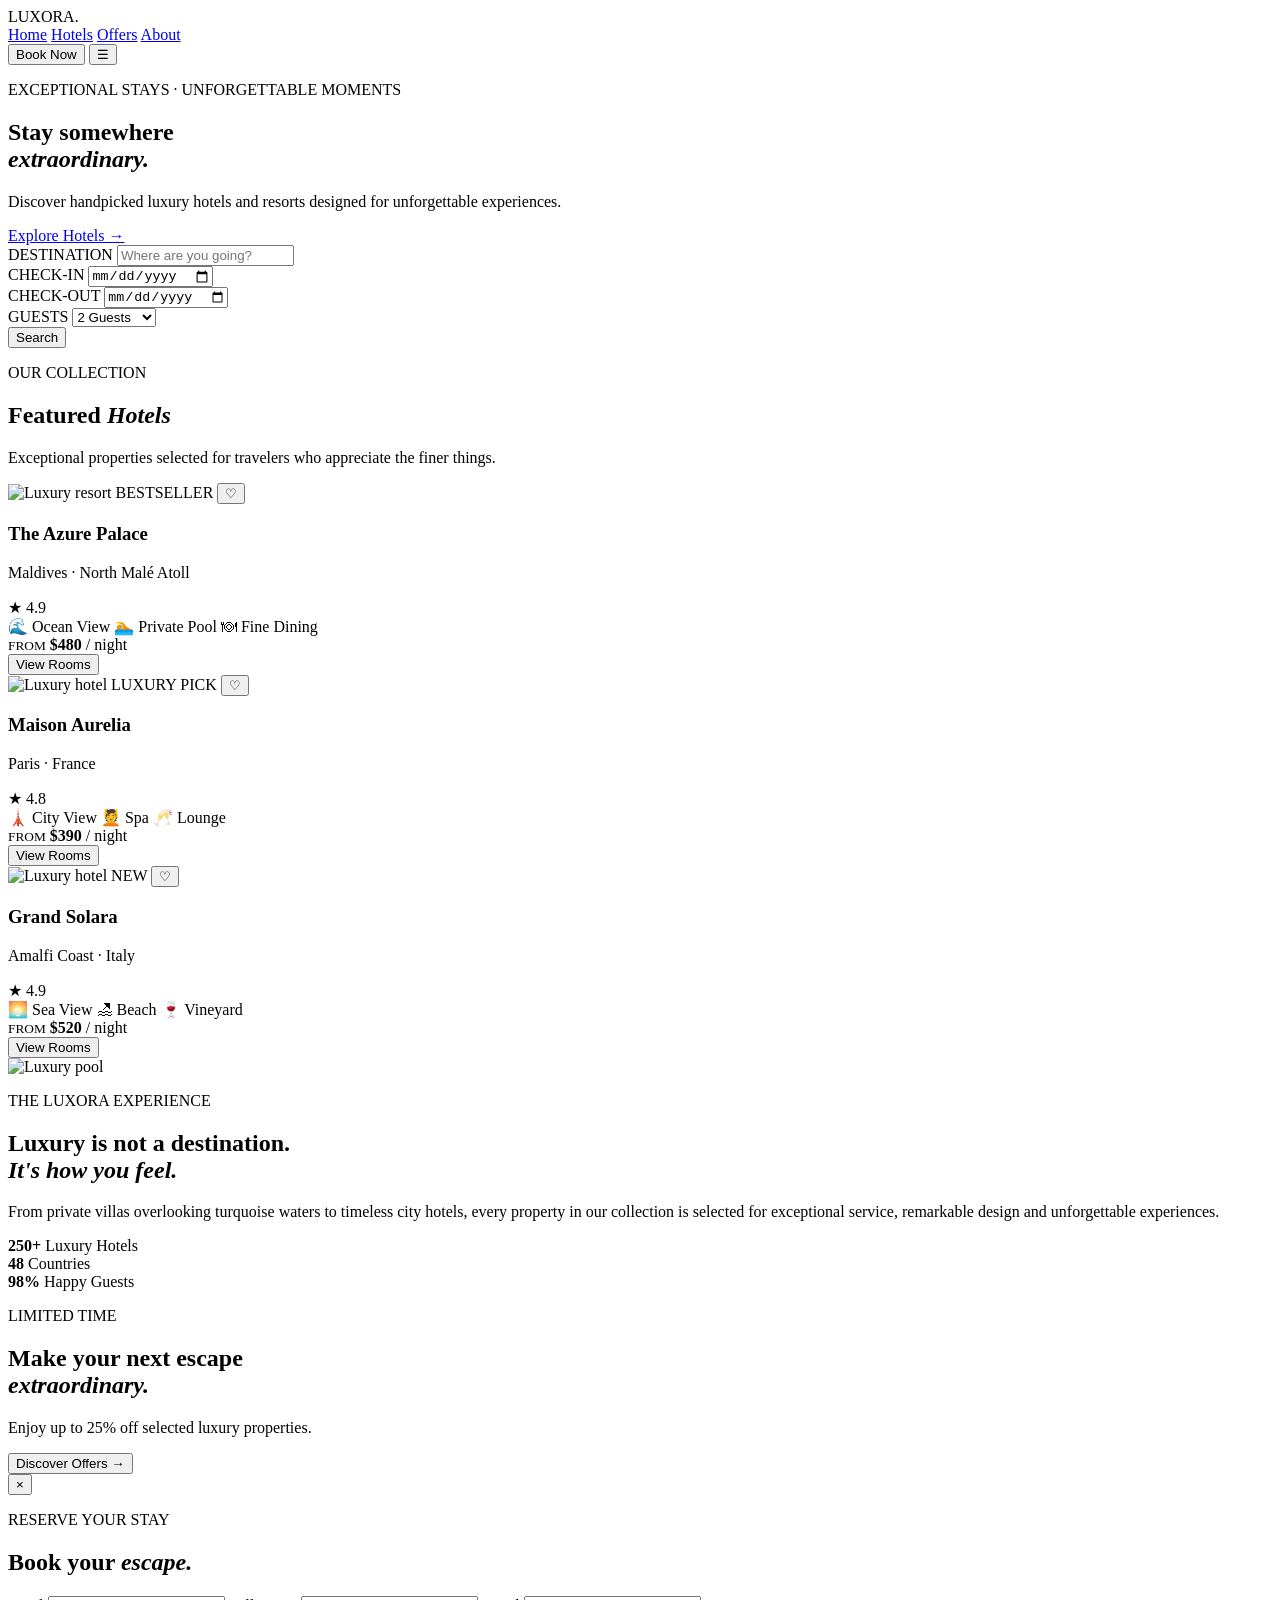
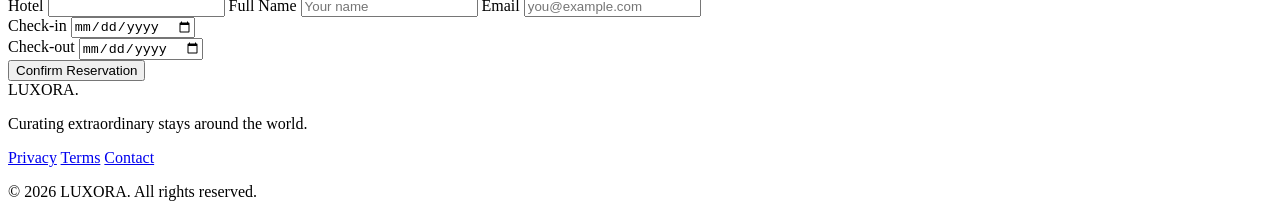
==== index.html @ fc6d6025 "Update and rename login.html to index.html" ====
<!DOCTYPE html>
<html lang="en">
<head>
    <meta charset="UTF-8">
    <meta name="viewport" content="width=device-width, initial-scale=1.0">

    <title>LUXORA | Premium Hotels</title>

    <link rel="stylesheet" href="style.css">
    <link rel="preconnect" href="https://fonts.googleapis.com">
    <link rel="preconnect" href="https://fonts.gstatic.com" crossorigin>
    <link href="https://fonts.googleapis.com/css2?family=DM+Sans:wght@400;500;600;700&family=Playfair+Display:wght@500;600;700&display=swap" rel="stylesheet">
</head>

<body>

<header class="navbar">
    <div class="logo">LUXORA<span>.</span></div>

    <nav>
        <a href="#home">Home</a>
        <a href="#hotels">Hotels</a>
        <a href="#offers">Offers</a>
        <a href="#about">About</a>
    </nav>

    <button class="nav-btn" onclick="openBooking()">
        Book Now
    </button>

    <button class="menu-btn" onclick="toggleMenu()">☰</button>
</header>


<main>

    <!-- HERO -->
    <section class="hero" id="home">

        <div class="hero-overlay"></div>

        <div class="hero-content">
            <p class="eyebrow">EXCEPTIONAL STAYS · UNFORGETTABLE MOMENTS</p>

            <h1>Stay somewhere<br><i>extraordinary.</i></h1>

            <p class="hero-text">
                Discover handpicked luxury hotels and resorts
                designed for unforgettable experiences.
            </p>

            <a href="#hotels" class="hero-btn">
                Explore Hotels →
            </a>
        </div>

    </section>


    <!-- SEARCH -->
    <section class="search-wrapper">

        <div class="search-box">

            <div class="search-field">
                <label>DESTINATION</label>
                <input type="text" id="destination" placeholder="Where are you going?">
            </div>

            <div class="search-field">
                <label>CHECK-IN</label>
                <input type="date" id="checkin">
            </div>

            <div class="search-field">
                <label>CHECK-OUT</label>
                <input type="date" id="checkout">
            </div>

            <div class="search-field">
                <label>GUESTS</label>
                <select id="guests">
                    <option value="1">1 Guest</option>
                    <option value="2" selected>2 Guests</option>
                    <option value="3">3 Guests</option>
                    <option value="4">4 Guests</option>
                    <option value="5">5+ Guests</option>
                </select>
            </div>

            <button class="search-btn" onclick="searchHotels()">
                Search
            </button>

        </div>

    </section>


    <!-- FEATURED HOTELS -->
    <section class="hotels-section" id="hotels">

        <div class="section-heading">
            <div>
                <p class="eyebrow dark">OUR COLLECTION</p>
                <h2>Featured <i>Hotels</i></h2>
            </div>

            <p>
                Exceptional properties selected for travelers
                who appreciate the finer things.
            </p>
        </div>


        <div class="hotel-grid">

            <!-- HOTEL 1 -->
            <article class="hotel-card">

                <div class="hotel-image">
                    <img src="https://images.unsplash.com/photo-1564501049412-61c2a3083791?auto=format&fit=crop&w=1000&q=80"
                         alt="Luxury resort">

                    <span class="badge">BESTSELLER</span>

                    <button class="heart" onclick="toggleFavorite(this)">
                        ♡
                    </button>
                </div>

                <div class="hotel-info">

                    <div class="hotel-top">
                        <div>
                            <h3>The Azure Palace</h3>
                            <p>Maldives · North Malé Atoll</p>
                        </div>

                        <div class="rating">
                            ★ 4.9
                        </div>
                    </div>

                    <div class="features">
                        <span>🌊 Ocean View</span>
                        <span>🏊 Private Pool</span>
                        <span>🍽 Fine Dining</span>
                    </div>

                    <div class="hotel-bottom">
                        <div>
                            <small>FROM</small>
                            <strong>$480</strong>
                            <span>/ night</span>
                        </div>

                        <button onclick="openBooking('The Azure Palace')">
                            View Rooms
                        </button>
                    </div>

                </div>

            </article>


            <!-- HOTEL 2 -->
            <article class="hotel-card">

                <div class="hotel-image">

                    <img src="https://images.unsplash.com/photo-1601918774946-25832a4be0d6?auto=format&fit=crop&w=1000&q=80"
                         alt="Luxury hotel">

                    <span class="badge gold">LUXURY PICK</span>

                    <button class="heart" onclick="toggleFavorite(this)">
                        ♡
                    </button>

                </div>

                <div class="hotel-info">

                    <div class="hotel-top">
                        <div>
                            <h3>Maison Aurelia</h3>
                            <p>Paris · France</p>
                        </div>

                        <div class="rating">
                            ★ 4.8
                        </div>
                    </div>

                    <div class="features">
                        <span>🗼 City View</span>
                        <span>💆 Spa</span>
                        <span>🥂 Lounge</span>
                    </div>

                    <div class="hotel-bottom">

                        <div>
                            <small>FROM</small>
                            <strong>$390</strong>
                            <span>/ night</span>
                        </div>

                        <button onclick="openBooking('Maison Aurelia')">
                            View Rooms
                        </button>

                    </div>

                </div>

            </article>


            <!-- HOTEL 3 -->
            <article class="hotel-card">

                <div class="hotel-image">

                    <img src="https://images.unsplash.com/photo-1542314831-068cd1dbfeeb?auto=format&fit=crop&w=1000&q=80"
                         alt="Luxury hotel">

                    <span class="badge">NEW</span>

                    <button class="heart" onclick="toggleFavorite(this)">
                        ♡
                    </button>

                </div>

                <div class="hotel-info">

                    <div class="hotel-top">
                        <div>
                            <h3>Grand Solara</h3>
                            <p>Amalfi Coast · Italy</p>
                        </div>

                        <div class="rating">
                            ★ 4.9
                        </div>
                    </div>

                    <div class="features">
                        <span>🌅 Sea View</span>
                        <span>🏖 Beach</span>
                        <span>🍷 Vineyard</span>
                    </div>

                    <div class="hotel-bottom">

                        <div>
                            <small>FROM</small>
                            <strong>$520</strong>
                            <span>/ night</span>
                        </div>

                        <button onclick="openBooking('Grand Solara')">
                            View Rooms
                        </button>

                    </div>

                </div>

            </article>

        </div>

    </section>


    <!-- EXPERIENCE -->
    <section class="experience" id="about">

        <div class="experience-image">
            <img src="https://images.unsplash.com/photo-1540541338287-41700207dee6?auto=format&fit=crop&w=1200&q=80"
                 alt="Luxury pool">
        </div>

        <div class="experience-content">

            <p class="eyebrow dark">THE LUXORA EXPERIENCE</p>

            <h2>Luxury is not a destination.<br>
                <i>It's how you feel.</i>
            </h2>

            <p>
                From private villas overlooking turquoise waters
                to timeless city hotels, every property in our
                collection is selected for exceptional service,
                remarkable design and unforgettable experiences.
            </p>

            <div class="stats">

                <div>
                    <strong>250+</strong>
                    <span>Luxury Hotels</span>
                </div>

                <div>
                    <strong>48</strong>
                    <span>Countries</span>
                </div>

                <div>
                    <strong>98%</strong>
                    <span>Happy Guests</span>
                </div>

            </div>

        </div>

    </section>


    <!-- OFFER -->
    <section class="offer" id="offers">

        <div>
            <p class="eyebrow">LIMITED TIME</p>

            <h2>Make your next escape<br>
                <i>extraordinary.</i>
            </h2>

            <p>
                Enjoy up to 25% off selected luxury properties.
            </p>
        </div>

        <button onclick="openBooking()">
            Discover Offers →
        </button>

    </section>

</main>


<!-- BOOKING MODAL -->
<div class="modal" id="bookingModal">

    <div class="modal-content">

        <button class="close-btn" onclick="closeBooking()">×</button>

        <p class="eyebrow dark">RESERVE YOUR STAY</p>

        <h2>Book your <i>escape.</i></h2>

        <form id="bookingForm">

            <label>Hotel</label>
            <input type="text" id="hotelName" readonly>

            <label>Full Name</label>
            <input type="text" id="fullName" placeholder="Your name" required>

            <label>Email</label>
            <input type="email" id="email" placeholder="you@example.com" required>

            <div class="form-row">

                <div>
                    <label>Check-in</label>
                    <input type="date" id="modalCheckin" required>
                </div>

                <div>
                    <label>Check-out</label>
                    <input type="date" id="modalCheckout" required>
                </div>

            </div>

            <button type="submit" class="confirm-btn">
                Confirm Reservation
            </button>

        </form>

    </div>

</div>


<footer>

    <div class="footer-logo">
        LUXORA<span>.</span>
    </div>

    <p>Curating extraordinary stays around the world.</p>

    <div class="footer-links">
        <a href="#">Privacy</a>
        <a href="#">Terms</a>
        <a href="#">Contact</a>
    </div>

    <p class="copyright">
        © 2026 LUXORA. All rights reserved.
    </p>

</footer>


<script src="script.js"></script>

</body>
</html>
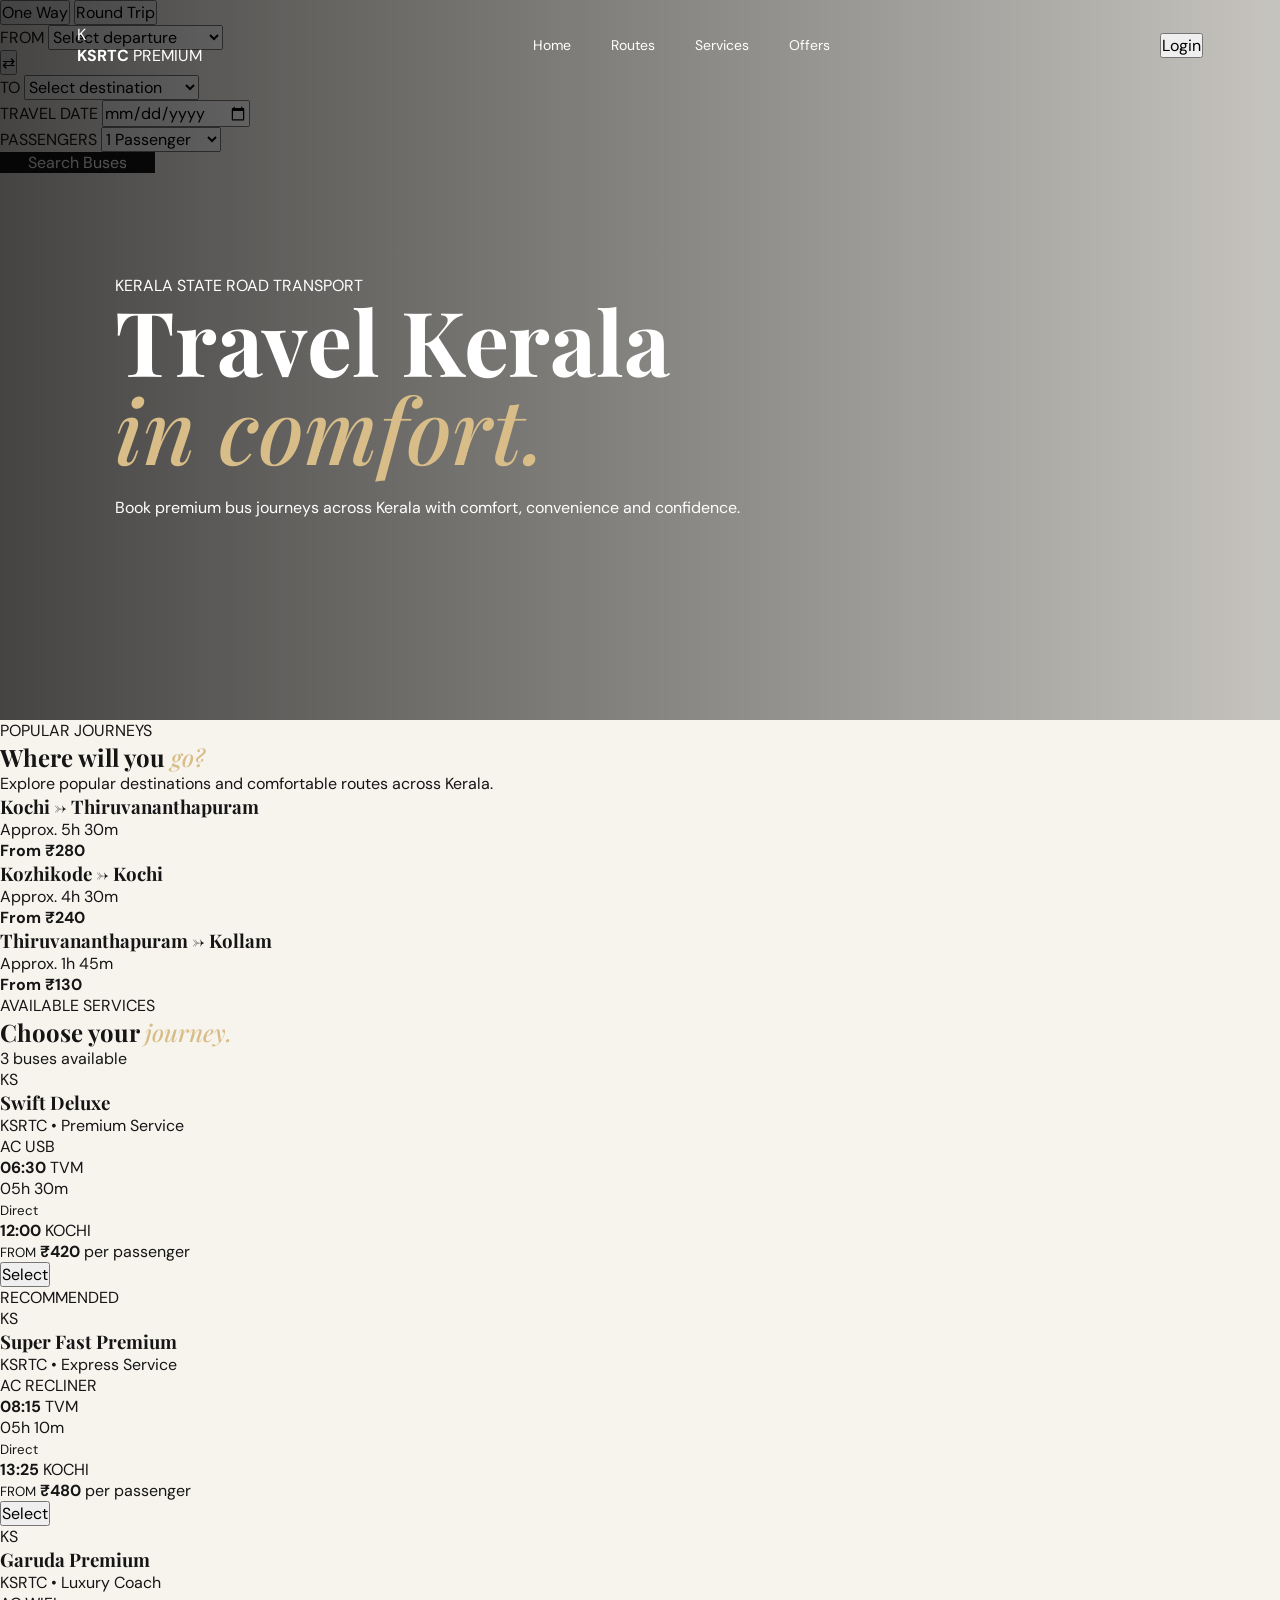
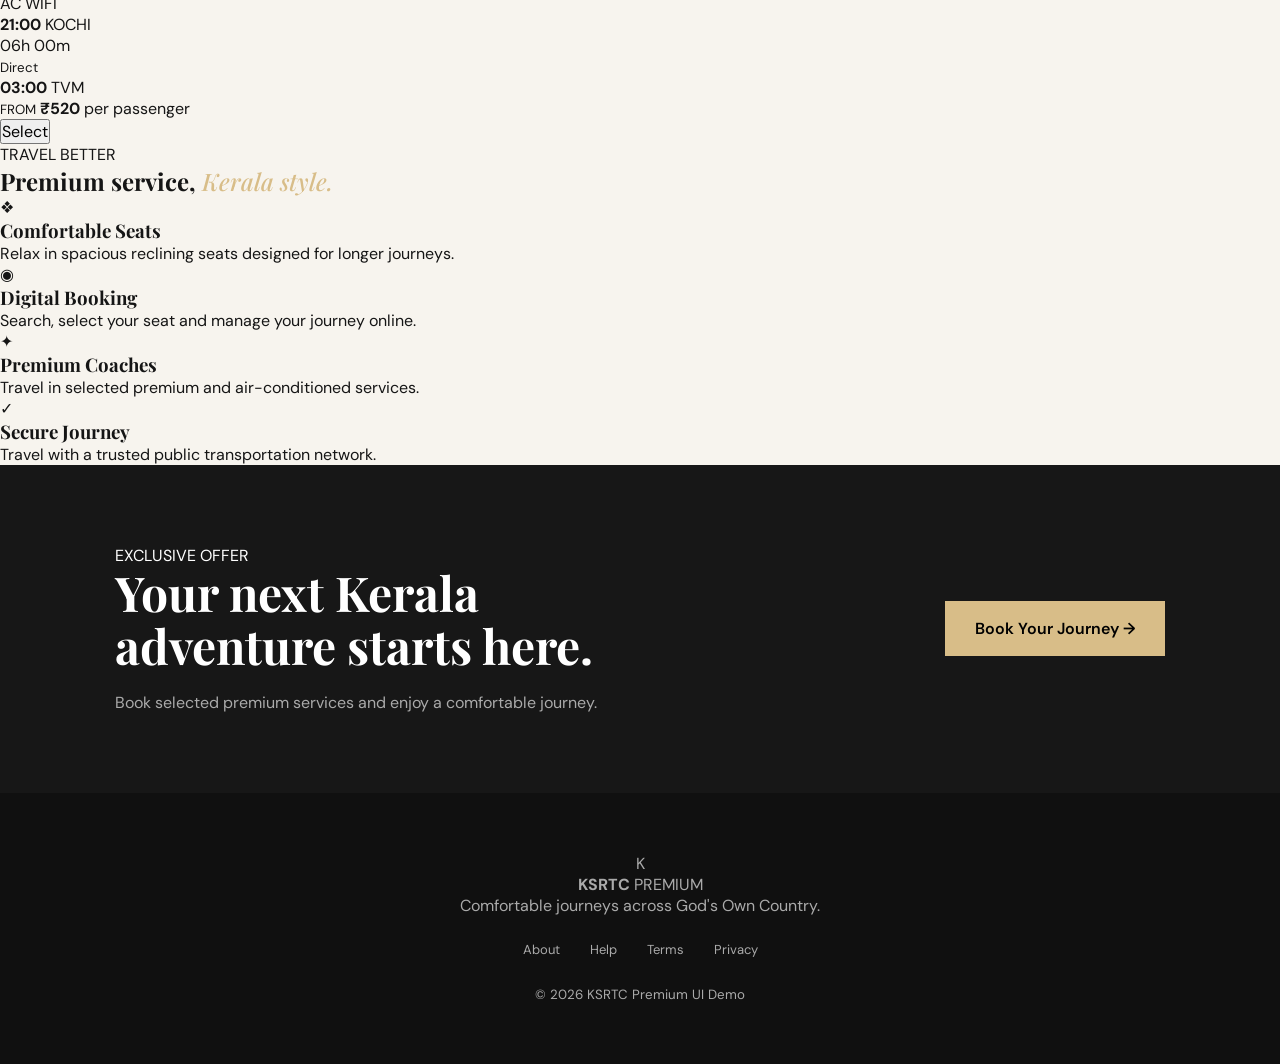
==== commit 8c5a2a1d: "Update index.html" ====
--- a/index.html
+++ b/index.html
@@ -1,417 +1,901 @@
+
 <!DOCTYPE html>
 <html lang="en">
 <head>
     <meta charset="UTF-8">
     <meta name="viewport" content="width=device-width, initial-scale=1.0">
 
-    <title>LUXORA | Premium Hotels</title>
+    <title>KSRTC Premium | Bus Booking</title>
 
     <link rel="stylesheet" href="style.css">
+
     <link rel="preconnect" href="https://fonts.googleapis.com">
-    <link rel="preconnect" href="https://fonts.gstatic.com" crossorigin>
-    <link href="https://fonts.googleapis.com/css2?family=DM+Sans:wght@400;500;600;700&family=Playfair+Display:wght@500;600;700&display=swap" rel="stylesheet">
+    <link rel="preconnect"
+          href="https://fonts.gstatic.com"
+          crossorigin>
+
+    <link href="https://fonts.googleapis.com/css2?family=DM+Sans:wght@400;500;600;700&family=Playfair+Display:wght@600;700&display=swap"
+          rel="stylesheet">
 </head>
 
 <body>
 
+<!-- ================= NAVBAR ================= -->
+
 <header class="navbar">
-    <div class="logo">LUXORA<span>.</span></div>
-
-    <nav>
+
+    <div class="brand">
+
+        <div class="brand-icon">
+            K
+        </div>
+
+        <div>
+            <strong>KSRTC</strong>
+            <span>PREMIUM</span>
+        </div>
+
+    </div>
+
+    <nav id="mainNav">
+
         <a href="#home">Home</a>
-        <a href="#hotels">Hotels</a>
+        <a href="#routes">Routes</a>
+        <a href="#services">Services</a>
         <a href="#offers">Offers</a>
-        <a href="#about">About</a>
+
     </nav>
 
-    <button class="nav-btn" onclick="openBooking()">
-        Book Now
+    <button class="login-btn" onclick="openLogin()">
+        Login
     </button>
 
-    <button class="menu-btn" onclick="toggleMenu()">☰</button>
+    <button class="menu-btn" onclick="toggleMenu()">
+        ☰
+    </button>
+
 </header>
 
 
-<main>
-
-    <!-- HERO -->
-    <section class="hero" id="home">
-
-        <div class="hero-overlay"></div>
-
-        <div class="hero-content">
-            <p class="eyebrow">EXCEPTIONAL STAYS · UNFORGETTABLE MOMENTS</p>
-
-            <h1>Stay somewhere<br><i>extraordinary.</i></h1>
-
-            <p class="hero-text">
-                Discover handpicked luxury hotels and resorts
-                designed for unforgettable experiences.
+<!-- ================= HERO ================= -->
+
+<section class="hero" id="home">
+
+    <div class="hero-overlay"></div>
+
+    <div class="hero-content">
+
+        <div class="premium-label">
+            KERALA STATE ROAD TRANSPORT
+        </div>
+
+        <h1>
+            Travel Kerala<br>
+            <i>in comfort.</i>
+        </h1>
+
+        <p>
+            Book premium bus journeys across Kerala
+            with comfort, convenience and confidence.
+        </p>
+
+    </div>
+
+
+    <!-- SEARCH CARD -->
+
+    <div class="search-card">
+
+        <div class="trip-tabs">
+
+            <button class="active"
+                    onclick="setTripType('oneway', this)">
+                One Way
+            </button>
+
+            <button onclick="setTripType('round', this)">
+                Round Trip
+            </button>
+
+        </div>
+
+
+        <div class="search-grid">
+
+            <div class="field">
+
+                <label>FROM</label>
+
+                <select id="from">
+
+                    <option value="">Select departure</option>
+                    <option>Thiruvananthapuram</option>
+                    <option>Kollam</option>
+                    <option>Alappuzha</option>
+                    <option>Kochi</option>
+                    <option>Thrissur</option>
+                    <option>Palakkad</option>
+                    <option>Kozhikode</option>
+                    <option>Kannur</option>
+                    <option>Kasaragod</option>
+
+                </select>
+
+            </div>
+
+
+            <button class="swap-btn"
+                    onclick="swapCities()">
+                ⇄
+            </button>
+
+
+            <div class="field">
+
+                <label>TO</label>
+
+                <select id="to">
+
+                    <option value="">Select destination</option>
+                    <option>Thiruvananthapuram</option>
+                    <option>Kollam</option>
+                    <option>Alappuzha</option>
+                    <option>Kochi</option>
+                    <option>Thrissur</option>
+                    <option>Palakkad</option>
+                    <option>Kozhikode</option>
+                    <option>Kannur</option>
+                    <option>Kasaragod</option>
+
+                </select>
+
+            </div>
+
+
+            <div class="field">
+
+                <label>TRAVEL DATE</label>
+
+                <input type="date" id="travelDate">
+
+            </div>
+
+
+            <div class="field">
+
+                <label>PASSENGERS</label>
+
+                <select id="passengers">
+
+                    <option value="1">1 Passenger</option>
+                    <option value="2">2 Passengers</option>
+                    <option value="3">3 Passengers</option>
+                    <option value="4">4 Passengers</option>
+                    <option value="5">5 Passengers</option>
+                    <option value="6">6 Passengers</option>
+
+                </select>
+
+            </div>
+
+
+            <button class="search-btn"
+                    onclick="searchBuses()">
+
+                Search Buses
+
+            </button>
+
+        </div>
+
+    </div>
+
+</section>
+
+
+<!-- ================= ROUTES ================= -->
+
+<section class="routes-section" id="routes">
+
+    <div class="section-title">
+
+        <div>
+
+            <span>POPULAR JOURNEYS</span>
+
+            <h2>
+                Where will you <i>go?</i>
+            </h2>
+
+        </div>
+
+        <p>
+            Explore popular destinations and
+            comfortable routes across Kerala.
+        </p>
+
+    </div>
+
+
+    <div class="route-grid">
+
+        <div class="route-card"
+             onclick="selectRoute('Kochi','Thiruvananthapuram')">
+
+            <div class="route-image kochi"></div>
+
+            <div class="route-info">
+
+                <h3>Kochi → Thiruvananthapuram</h3>
+
+                <p>Approx. 5h 30m</p>
+
+                <strong>From ₹280</strong>
+
+            </div>
+
+        </div>
+
+
+        <div class="route-card"
+             onclick="selectRoute('Kozhikode','Kochi')">
+
+            <div class="route-image kozhikode"></div>
+
+            <div class="route-info">
+
+                <h3>Kozhikode → Kochi</h3>
+
+                <p>Approx. 4h 30m</p>
+
+                <strong>From ₹240</strong>
+
+            </div>
+
+        </div>
+
+
+        <div class="route-card"
+             onclick="selectRoute('Thiruvananthapuram','Kollam')">
+
+            <div class="route-image trivandrum"></div>
+
+            <div class="route-info">
+
+                <h3>Thiruvananthapuram → Kollam</h3>
+
+                <p>Approx. 1h 45m</p>
+
+                <strong>From ₹130</strong>
+
+            </div>
+
+        </div>
+
+    </div>
+
+</section>
+
+
+<!-- ================= BUS RESULTS ================= -->
+
+<section class="results-section" id="results">
+
+    <div class="results-heading">
+
+        <div>
+
+            <span>AVAILABLE SERVICES</span>
+
+            <h2>Choose your <i>journey.</i></h2>
+
+        </div>
+
+        <div id="resultCount">
+            3 buses available
+        </div>
+
+    </div>
+
+
+    <div class="bus-list">
+
+
+        <!-- BUS 1 -->
+
+        <article class="bus-card">
+
+            <div class="bus-main">
+
+                <div class="bus-company">
+
+                    <div class="bus-logo">
+                        KS
+                    </div>
+
+                    <div>
+
+                        <h3>Swift Deluxe</h3>
+
+                        <p>KSRTC • Premium Service</p>
+
+                        <span class="bus-tag">
+                            AC
+                        </span>
+
+                        <span class="bus-tag">
+                            USB
+                        </span>
+
+                    </div>
+
+                </div>
+
+
+                <div class="timing">
+
+                    <div>
+
+                        <strong>06:30</strong>
+
+                        <span>TVM</span>
+
+                    </div>
+
+                    <div class="duration">
+
+                        <span>05h 30m</span>
+
+                        <div class="line"></div>
+
+                        <small>Direct</small>
+
+                    </div>
+
+                    <div>
+
+                        <strong>12:00</strong>
+
+                        <span>KOCHI</span>
+
+                    </div>
+
+                </div>
+
+
+                <div class="price">
+
+                    <small>FROM</small>
+
+                    <strong>₹420</strong>
+
+                    <span>per passenger</span>
+
+                </div>
+
+
+                <button class="select-btn"
+                        onclick="openSeats('Swift Deluxe', 420)">
+                    Select
+                </button>
+
+            </div>
+
+        </article>
+
+
+        <!-- BUS 2 -->
+
+        <article class="bus-card featured">
+
+            <div class="popular">
+                RECOMMENDED
+            </div>
+
+            <div class="bus-main">
+
+                <div class="bus-company">
+
+                    <div class="bus-logo gold">
+                        KS
+                    </div>
+
+                    <div>
+
+                        <h3>Super Fast Premium</h3>
+
+                        <p>KSRTC • Express Service</p>
+
+                        <span class="bus-tag">
+                            AC
+                        </span>
+
+                        <span class="bus-tag">
+                            RECLINER
+                        </span>
+
+                    </div>
+
+                </div>
+
+
+                <div class="timing">
+
+                    <div>
+
+                        <strong>08:15</strong>
+
+                        <span>TVM</span>
+
+                    </div>
+
+                    <div class="duration">
+
+                        <span>05h 10m</span>
+
+                        <div class="line"></div>
+
+                        <small>Direct</small>
+
+                    </div>
+
+                    <div>
+
+                        <strong>13:25</strong>
+
+                        <span>KOCHI</span>
+
+                    </div>
+
+                </div>
+
+
+                <div class="price">
+
+                    <small>FROM</small>
+
+                    <strong>₹480</strong>
+
+                    <span>per passenger</span>
+
+                </div>
+
+
+                <button class="select-btn"
+                        onclick="openSeats('Super Fast Premium', 480)">
+                    Select
+                </button>
+
+            </div>
+
+        </article>
+
+
+        <!-- BUS 3 -->
+
+        <article class="bus-card">
+
+            <div class="bus-main">
+
+                <div class="bus-company">
+
+                    <div class="bus-logo">
+                        KS
+                    </div>
+
+                    <div>
+
+                        <h3>Garuda Premium</h3>
+
+                        <p>KSRTC • Luxury Coach</p>
+
+                        <span class="bus-tag">
+                            AC
+                        </span>
+
+                        <span class="bus-tag">
+                            WIFI
+                        </span>
+
+                    </div>
+
+                </div>
+
+
+                <div class="timing">
+
+                    <div>
+
+                        <strong>21:00</strong>
+
+                        <span>KOCHI</span>
+
+                    </div>
+
+                    <div class="duration">
+
+                        <span>06h 00m</span>
+
+                        <div class="line"></div>
+
+                        <small>Direct</small>
+
+                    </div>
+
+                    <div>
+
+                        <strong>03:00</strong>
+
+                        <span>TVM</span>
+
+                    </div>
+
+                </div>
+
+
+                <div class="price">
+
+                    <small>FROM</small>
+
+                    <strong>₹520</strong>
+
+                    <span>per passenger</span>
+
+                </div>
+
+
+                <button class="select-btn"
+                        onclick="openSeats('Garuda Premium', 520)">
+                    Select
+                </button>
+
+            </div>
+
+        </article>
+
+    </div>
+
+</section>
+
+
+<!-- ================= SERVICES ================= -->
+
+<section class="services" id="services">
+
+    <div class="section-title center">
+
+        <span>TRAVEL BETTER</span>
+
+        <h2>
+            Premium service, <i>Kerala style.</i>
+        </h2>
+
+    </div>
+
+
+    <div class="service-grid">
+
+        <div class="service">
+
+            <div>❖</div>
+
+            <h3>Comfortable Seats</h3>
+
+            <p>
+                Relax in spacious reclining seats
+                designed for longer journeys.
             </p>
 
-            <a href="#hotels" class="hero-btn">
-                Explore Hotels →
-            </a>
-        </div>
-
-    </section>
-
-
-    <!-- SEARCH -->
-    <section class="search-wrapper">
-
-        <div class="search-box">
-
-            <div class="search-field">
-                <label>DESTINATION</label>
-                <input type="text" id="destination" placeholder="Where are you going?">
-            </div>
-
-            <div class="search-field">
-                <label>CHECK-IN</label>
-                <input type="date" id="checkin">
-            </div>
-
-            <div class="search-field">
-                <label>CHECK-OUT</label>
-                <input type="date" id="checkout">
-            </div>
-
-            <div class="search-field">
-                <label>GUESTS</label>
-                <select id="guests">
-                    <option value="1">1 Guest</option>
-                    <option value="2" selected>2 Guests</option>
-                    <option value="3">3 Guests</option>
-                    <option value="4">4 Guests</option>
-                    <option value="5">5+ Guests</option>
-                </select>
-            </div>
-
-            <button class="search-btn" onclick="searchHotels()">
-                Search
+        </div>
+
+
+        <div class="service">
+
+            <div>◉</div>
+
+            <h3>Digital Booking</h3>
+
+            <p>
+                Search, select your seat and manage
+                your journey online.
+            </p>
+
+        </div>
+
+
+        <div class="service">
+
+            <div>✦</div>
+
+            <h3>Premium Coaches</h3>
+
+            <p>
+                Travel in selected premium and
+                air-conditioned services.
+            </p>
+
+        </div>
+
+
+        <div class="service">
+
+            <div>✓</div>
+
+            <h3>Secure Journey</h3>
+
+            <p>
+                Travel with a trusted public
+                transportation network.
+            </p>
+
+        </div>
+
+    </div>
+
+</section>
+
+
+<!-- ================= OFFER ================= -->
+
+<section class="offer" id="offers">
+
+    <div>
+
+        <span>EXCLUSIVE OFFER</span>
+
+        <h2>
+            Your next Kerala<br>
+            adventure starts here.
+        </h2>
+
+        <p>
+            Book selected premium services and
+            enjoy a comfortable journey.
+        </p>
+
+    </div>
+
+    <button onclick="scrollToSearch()">
+        Book Your Journey →
+    </button>
+
+</section>
+
+
+<!-- ================= SEAT MODAL ================= -->
+
+<div class="modal" id="seatModal">
+
+    <div class="modal-content seat-modal">
+
+        <button class="close"
+                onclick="closeModal('seatModal')">
+            ×
+        </button>
+
+        <span>SELECT YOUR SEAT</span>
+
+        <h2 id="selectedBus">
+            Premium Bus
+        </h2>
+
+        <div class="bus-layout">
+
+            <div class="driver">
+                DRIVER
+            </div>
+
+            <div class="seats"
+                 id="seatContainer">
+            </div>
+
+        </div>
+
+
+        <div class="seat-legend">
+
+            <span>
+                <i class="available"></i>
+                Available
+            </span>
+
+            <span>
+                <i class="selected"></i>
+                Selected
+            </span>
+
+            <span>
+                <i class="occupied"></i>
+                Occupied
+            </span>
+
+        </div>
+
+
+        <div class="booking-summary">
+
+            <div>
+                <small>SELECTED SEAT</small>
+                <strong id="seatNumber">
+                    None
+                </strong>
+            </div>
+
+            <div>
+                <small>TOTAL</small>
+                <strong id="seatPrice">
+                    ₹0
+                </strong>
+            </div>
+
+        </div>
+
+        <button class="continue-btn"
+                onclick="continueBooking()">
+            Continue
+        </button>
+
+    </div>
+
+</div>
+
+
+<!-- ================= PASSENGER MODAL ================= -->
+
+<div class="modal" id="passengerModal">
+
+    <div class="modal-content">
+
+        <button class="close"
+                onclick="closeModal('passengerModal')">
+            ×
+        </button>
+
+        <span>PASSENGER DETAILS</span>
+
+        <h2>Complete your <i>booking.</i></h2>
+
+
+        <form id="passengerForm">
+
+            <label>Full Name</label>
+
+            <input type="text"
+                   id="passengerName"
+                   placeholder="Enter full name"
+                   required>
+
+
+            <label>Mobile Number</label>
+
+            <input type="tel"
+                   id="mobile"
+                   placeholder="10-digit mobile number"
+                   pattern="[0-9]{10}"
+                   required>
+
+
+            <label>Email</label>
+
+            <input type="email"
+                   id="email"
+                   placeholder="you@example.com"
+                   required>
+
+
+            <div class="final-summary">
+
+                <div>
+                    <span>Bus</span>
+                    <strong id="finalBus"></strong>
+                </div>
+
+                <div>
+                    <span>Seat</span>
+                    <strong id="finalSeat"></strong>
+                </div>
+
+                <div>
+                    <span>Total</span>
+                    <strong id="finalPrice"></strong>
+                </div>
+
+            </div>
+
+
+            <button class="pay-btn"
+                    type="submit">
+                Confirm Booking
             </button>
 
-        </div>
-
-    </section>
-
-
-    <!-- FEATURED HOTELS -->
-    <section class="hotels-section" id="hotels">
-
-        <div class="section-heading">
-            <div>
-                <p class="eyebrow dark">OUR COLLECTION</p>
-                <h2>Featured <i>Hotels</i></h2>
-            </div>
-
-            <p>
-                Exceptional properties selected for travelers
-                who appreciate the finer things.
-            </p>
-        </div>
-
-
-        <div class="hotel-grid">
-
-            <!-- HOTEL 1 -->
-            <article class="hotel-card">
-
-                <div class="hotel-image">
-                    <img src="https://images.unsplash.com/photo-1564501049412-61c2a3083791?auto=format&fit=crop&w=1000&q=80"
-                         alt="Luxury resort">
-
-                    <span class="badge">BESTSELLER</span>
-
-                    <button class="heart" onclick="toggleFavorite(this)">
-                        ♡
-                    </button>
-                </div>
-
-                <div class="hotel-info">
-
-                    <div class="hotel-top">
-                        <div>
-                            <h3>The Azure Palace</h3>
-                            <p>Maldives · North Malé Atoll</p>
-                        </div>
-
-                        <div class="rating">
-                            ★ 4.9
-                        </div>
-                    </div>
-
-                    <div class="features">
-                        <span>🌊 Ocean View</span>
-                        <span>🏊 Private Pool</span>
-                        <span>🍽 Fine Dining</span>
-                    </div>
-
-                    <div class="hotel-bottom">
-                        <div>
-                            <small>FROM</small>
-                            <strong>$480</strong>
-                            <span>/ night</span>
-                        </div>
-
-                        <button onclick="openBooking('The Azure Palace')">
-                            View Rooms
-                        </button>
-                    </div>
-
-                </div>
-
-            </article>
-
-
-            <!-- HOTEL 2 -->
-            <article class="hotel-card">
-
-                <div class="hotel-image">
-
-                    <img src="https://images.unsplash.com/photo-1601918774946-25832a4be0d6?auto=format&fit=crop&w=1000&q=80"
-                         alt="Luxury hotel">
-
-                    <span class="badge gold">LUXURY PICK</span>
-
-                    <button class="heart" onclick="toggleFavorite(this)">
-                        ♡
-                    </button>
-
-                </div>
-
-                <div class="hotel-info">
-
-                    <div class="hotel-top">
-                        <div>
-                            <h3>Maison Aurelia</h3>
-                            <p>Paris · France</p>
-                        </div>
-
-                        <div class="rating">
-                            ★ 4.8
-                        </div>
-                    </div>
-
-                    <div class="features">
-                        <span>🗼 City View</span>
-                        <span>💆 Spa</span>
-                        <span>🥂 Lounge</span>
-                    </div>
-
-                    <div class="hotel-bottom">
-
-                        <div>
-                            <small>FROM</small>
-                            <strong>$390</strong>
-                            <span>/ night</span>
-                        </div>
-
-                        <button onclick="openBooking('Maison Aurelia')">
-                            View Rooms
-                        </button>
-
-                    </div>
-
-                </div>
-
-            </article>
-
-
-            <!-- HOTEL 3 -->
-            <article class="hotel-card">
-
-                <div class="hotel-image">
-
-                    <img src="https://images.unsplash.com/photo-1542314831-068cd1dbfeeb?auto=format&fit=crop&w=1000&q=80"
-                         alt="Luxury hotel">
-
-                    <span class="badge">NEW</span>
-
-                    <button class="heart" onclick="toggleFavorite(this)">
-                        ♡
-                    </button>
-
-                </div>
-
-                <div class="hotel-info">
-
-                    <div class="hotel-top">
-                        <div>
-                            <h3>Grand Solara</h3>
-                            <p>Amalfi Coast · Italy</p>
-                        </div>
-
-                        <div class="rating">
-                            ★ 4.9
-                        </div>
-                    </div>
-
-                    <div class="features">
-                        <span>🌅 Sea View</span>
-                        <span>🏖 Beach</span>
-                        <span>🍷 Vineyard</span>
-                    </div>
-
-                    <div class="hotel-bottom">
-
-                        <div>
-                            <small>FROM</small>
-                            <strong>$520</strong>
-                            <span>/ night</span>
-                        </div>
-
-                        <button onclick="openBooking('Grand Solara')">
-                            View Rooms
-                        </button>
-
-                    </div>
-
-                </div>
-
-            </article>
-
-        </div>
-
-    </section>
-
-
-    <!-- EXPERIENCE -->
-    <section class="experience" id="about">
-
-        <div class="experience-image">
-            <img src="https://images.unsplash.com/photo-1540541338287-41700207dee6?auto=format&fit=crop&w=1200&q=80"
-                 alt="Luxury pool">
-        </div>
-
-        <div class="experience-content">
-
-            <p class="eyebrow dark">THE LUXORA EXPERIENCE</p>
-
-            <h2>Luxury is not a destination.<br>
-                <i>It's how you feel.</i>
-            </h2>
-
-            <p>
-                From private villas overlooking turquoise waters
-                to timeless city hotels, every property in our
-                collection is selected for exceptional service,
-                remarkable design and unforgettable experiences.
-            </p>
-
-            <div class="stats">
-
-                <div>
-                    <strong>250+</strong>
-                    <span>Luxury Hotels</span>
-                </div>
-
-                <div>
-                    <strong>48</strong>
-                    <span>Countries</span>
-                </div>
-
-                <div>
-                    <strong>98%</strong>
-                    <span>Happy Guests</span>
-                </div>
-
-            </div>
-
-        </div>
-
-    </section>
-
-
-    <!-- OFFER -->
-    <section class="offer" id="offers">
+        </form>
+
+    </div>
+
+</div>
+
+
+<!-- ================= LOGIN MODAL ================= -->
+
+<div class="modal" id="loginModal">
+
+    <div class="modal-content login-modal">
+
+        <button class="close"
+                onclick="closeModal('loginModal')">
+            ×
+        </button>
+
+        <div class="login-icon">
+            K
+        </div>
+
+        <span>WELCOME BACK</span>
+
+        <h2>Sign in to <i>KSRTC.</i></h2>
+
+
+        <form id="loginForm">
+
+            <label>Mobile Number</label>
+
+            <input type="tel"
+                   placeholder="Enter mobile number"
+                   required>
+
+
+            <label>Password</label>
+
+            <input type="password"
+                   placeholder="Enter password"
+                   required>
+
+
+            <button type="submit"
+                    class="pay-btn">
+                Sign In
+            </button>
+
+        </form>
+
+    </div>
+
+</div>
+
+
+<!-- ================= FOOTER ================= -->
+
+<footer>
+
+    <div class="footer-brand">
+
+        <div class="brand-icon">
+            K
+        </div>
 
         <div>
-            <p class="eyebrow">LIMITED TIME</p>
-
-            <h2>Make your next escape<br>
-                <i>extraordinary.</i>
-            </h2>
-
-            <p>
-                Enjoy up to 25% off selected luxury properties.
-            </p>
-        </div>
-
-        <button onclick="openBooking()">
-            Discover Offers →
-        </button>
-
-    </section>
-
-</main>
-
-
-<!-- BOOKING MODAL -->
-<div class="modal" id="bookingModal">
-
-    <div class="modal-content">
-
-        <button class="close-btn" onclick="closeBooking()">×</button>
-
-        <p class="eyebrow dark">RESERVE YOUR STAY</p>
-
-        <h2>Book your <i>escape.</i></h2>
-
-        <form id="bookingForm">
-
-            <label>Hotel</label>
-            <input type="text" id="hotelName" readonly>
-
-            <label>Full Name</label>
-            <input type="text" id="fullName" placeholder="Your name" required>
-
-            <label>Email</label>
-            <input type="email" id="email" placeholder="you@example.com" required>
-
-            <div class="form-row">
-
-                <div>
-                    <label>Check-in</label>
-                    <input type="date" id="modalCheckin" required>
-                </div>
-
-                <div>
-                    <label>Check-out</label>
-                    <input type="date" id="modalCheckout" required>
-                </div>
-
-            </div>
-
-            <button type="submit" class="confirm-btn">
-                Confirm Reservation
-            </button>
-
-        </form>
-
-    </div>
-
-</div>
-
-
-<footer>
-
-    <div class="footer-logo">
-        LUXORA<span>.</span>
-    </div>
-
-    <p>Curating extraordinary stays around the world.</p>
+            <strong>KSRTC</strong>
+            <span>PREMIUM</span>
+        </div>
+
+    </div>
+
+    <p>
+        Comfortable journeys across God's Own Country.
+    </p>
 
     <div class="footer-links">
+
+        <a href="#">About</a>
+        <a href="#">Help</a>
+        <a href="#">Terms</a>
         <a href="#">Privacy</a>
-        <a href="#">Terms</a>
-        <a href="#">Contact</a>
-    </div>
-
-    <p class="copyright">
-        © 2026 LUXORA. All rights reserved.
-    </p>
+
+    </div>
+
+    <small>
+        © 2026 KSRTC Premium UI Demo
+    </small>
 
 </footer>
 
--- a/style.css
+++ b/style.css
@@ -0,0 +1,770 @@
+* {
+    margin: 0;
+    padding: 0;
+    box-sizing: border-box;
+}
+
+:root {
+    --black: #151515;
+    --dark: #222;
+    --cream: #f7f4ee;
+    --gold: #b9965b;
+    --light-gold: #d8bd88;
+    --white: #ffffff;
+    --gray: #777;
+}
+
+html {
+    scroll-behavior: smooth;
+}
+
+body {
+    font-family: "DM Sans", sans-serif;
+    color: var(--black);
+    background: var(--cream);
+}
+
+h1,
+h2,
+h3 {
+    font-family: "Playfair Display", serif;
+}
+
+button,
+input,
+select {
+    font: inherit;
+}
+
+
+/* NAVBAR */
+
+.navbar {
+    position: absolute;
+    z-index: 10;
+    top: 0;
+    left: 0;
+
+    width: 100%;
+    height: 90px;
+
+    display: flex;
+    align-items: center;
+    justify-content: space-between;
+
+    padding: 0 6%;
+
+    color: white;
+}
+
+.logo,
+.footer-logo {
+    font-family: "Playfair Display", serif;
+    font-size: 30px;
+    font-weight: 700;
+    letter-spacing: 2px;
+}
+
+.logo span,
+.footer-logo span {
+    color: var(--light-gold);
+}
+
+.navbar nav {
+    display: flex;
+    gap: 40px;
+}
+
+.navbar nav a {
+    color: white;
+    text-decoration: none;
+    font-size: 14px;
+    transition: .3s;
+}
+
+.navbar nav a:hover {
+    color: var(--light-gold);
+}
+
+.nav-btn {
+    padding: 12px 24px;
+    background: transparent;
+    color: white;
+    border: 1px solid rgba(255,255,255,.6);
+    cursor: pointer;
+    transition: .3s;
+}
+
+.nav-btn:hover {
+    background: white;
+    color: black;
+}
+
+.menu-btn {
+    display: none;
+    background: none;
+    color: white;
+    border: none;
+    font-size: 26px;
+}
+
+
+/* HERO */
+
+.hero {
+    height: 720px;
+    position: relative;
+
+    background:
+        url("https://images.unsplash.com/photo-1566073771259-6a8506099945?auto=format&fit=crop&w=2000&q=85")
+        center/cover;
+}
+
+.hero-overlay {
+    position: absolute;
+    inset: 0;
+    background: linear-gradient(
+        90deg,
+        rgba(0,0,0,.72),
+        rgba(0,0,0,.20)
+    );
+}
+
+.hero-content {
+    position: absolute;
+    top: 50%;
+    left: 9%;
+    transform: translateY(-35%);
+
+    color: white;
+    max-width: 700px;
+}
+
+.eyebrow {
+    color: #d8bd88;
+    font-size: 11px;
+    font-weight: 700;
+    letter-spacing: 3px;
+    margin-bottom: 18px;
+}
+
+.eyebrow.dark {
+    color: var(--gold);
+}
+
+.hero h1 {
+    font-size: clamp(52px, 7vw, 90px);
+    line-height: .98;
+    margin-bottom: 25px;
+}
+
+.hero h1 i,
+h2 i {
+    color: var(--light-gold);
+    font-weight: 500;
+}
+
+.hero-text {
+    max-width: 500px;
+    line-height: 1.7;
+    color: rgba(255,255,255,.82);
+    margin-bottom: 30px;
+}
+
+.hero-btn {
+    display: inline-block;
+    background: white;
+    color: #111;
+    text-decoration: none;
+    padding: 16px 28px;
+    font-weight: 600;
+    transition: .3s;
+}
+
+.hero-btn:hover {
+    background: var(--light-gold);
+}
+
+
+/* SEARCH */
+
+.search-wrapper {
+    position: relative;
+    margin-top: -50px;
+    z-index: 5;
+    padding: 0 7%;
+}
+
+.search-box {
+    background: white;
+    padding: 20px;
+
+    display: grid;
+    grid-template-columns: 1.5fr 1fr 1fr 1fr auto;
+    gap: 10px;
+
+    box-shadow: 0 15px 40px rgba(0,0,0,.12);
+}
+
+.search-field {
+    padding: 8px 16px;
+    border-right: 1px solid #ddd;
+}
+
+.search-field label {
+    display: block;
+    font-size: 9px;
+    letter-spacing: 2px;
+    font-weight: bold;
+    margin-bottom: 8px;
+    color: #777;
+}
+
+.search-field input,
+.search-field select {
+    border: none;
+    outline: none;
+    width: 100%;
+    background: transparent;
+    color: #333;
+}
+
+.search-btn {
+    border: none;
+    background: var(--black);
+    color: white;
+    padding: 0 28px;
+    cursor: pointer;
+    transition: .3s;
+}
+
+.search-btn:hover {
+    background: var(--gold);
+}
+
+
+/* HOTELS */
+
+.hotels-section {
+    padding: 110px 7%;
+}
+
+.section-heading {
+    display: flex;
+    justify-content: space-between;
+    align-items: end;
+    margin-bottom: 45px;
+}
+
+.section-heading h2 {
+    font-size: 52px;
+}
+
+.section-heading > p {
+    max-width: 350px;
+    color: var(--gray);
+    line-height: 1.7;
+}
+
+.hotel-grid {
+    display: grid;
+    grid-template-columns: repeat(3, 1fr);
+    gap: 25px;
+}
+
+.hotel-card {
+    background: white;
+    overflow: hidden;
+    transition: .4s;
+}
+
+.hotel-card:hover {
+    transform: translateY(-8px);
+    box-shadow: 0 20px 40px rgba(0,0,0,.1);
+}
+
+.hotel-image {
+    height: 300px;
+    position: relative;
+    overflow: hidden;
+}
+
+.hotel-image img {
+    width: 100%;
+    height: 100%;
+    object-fit: cover;
+    transition: .6s;
+}
+
+.hotel-card:hover .hotel-image img {
+    transform: scale(1.06);
+}
+
+.badge {
+    position: absolute;
+    top: 18px;
+    left: 18px;
+    background: #151515;
+    color: white;
+    padding: 8px 12px;
+    font-size: 9px;
+    letter-spacing: 1.5px;
+}
+
+.badge.gold {
+    background: var(--gold);
+}
+
+.heart {
+    position: absolute;
+    right: 18px;
+    top: 15px;
+
+    width: 40px;
+    height: 40px;
+
+    border: none;
+    border-radius: 50%;
+    background: white;
+
+    font-size: 22px;
+    cursor: pointer;
+}
+
+.heart.active {
+    color: #c94b4b;
+}
+
+.hotel-info {
+    padding: 25px;
+}
+
+.hotel-top {
+    display: flex;
+    justify-content: space-between;
+    gap: 15px;
+}
+
+.hotel-top h3 {
+    font-size: 25px;
+    margin-bottom: 7px;
+}
+
+.hotel-top p {
+    color: #888;
+    font-size: 13px;
+}
+
+.rating {
+    color: #a57e39;
+    white-space: nowrap;
+    font-weight: 600;
+}
+
+.features {
+    display: flex;
+    gap: 8px;
+    flex-wrap: wrap;
+    margin: 25px 0;
+}
+
+.features span {
+    background: #f6f4ef;
+    padding: 7px 10px;
+    font-size: 10px;
+}
+
+.hotel-bottom {
+    border-top: 1px solid #eee;
+    padding-top: 20px;
+
+    display: flex;
+    align-items: center;
+    justify-content: space-between;
+}
+
+.hotel-bottom small {
+    display: block;
+    color: #999;
+    font-size: 9px;
+    letter-spacing: 1px;
+}
+
+.hotel-bottom strong {
+    font-size: 25px;
+}
+
+.hotel-bottom span {
+    color: #888;
+    font-size: 11px;
+}
+
+.hotel-bottom button {
+    background: transparent;
+    border: 1px solid #222;
+    padding: 11px 15px;
+    cursor: pointer;
+}
+
+.hotel-bottom button:hover {
+    background: #222;
+    color: white;
+}
+
+
+/* EXPERIENCE */
+
+.experience {
+    display: grid;
+    grid-template-columns: 1fr 1fr;
+    background: #ebe5d9;
+}
+
+.experience-image {
+    min-height: 600px;
+}
+
+.experience-image img {
+    width: 100%;
+    height: 100%;
+    object-fit: cover;
+}
+
+.experience-content {
+    padding: 80px 9%;
+    display: flex;
+    flex-direction: column;
+    justify-content: center;
+}
+
+.experience-content h2 {
+    font-size: 48px;
+    line-height: 1.1;
+    margin-bottom: 25px;
+}
+
+.experience-content > p {
+    color: #666;
+    line-height: 1.8;
+    max-width: 500px;
+}
+
+.stats {
+    display: flex;
+    gap: 50px;
+    margin-top: 45px;
+}
+
+.stats div {
+    display: flex;
+    flex-direction: column;
+}
+
+.stats strong {
+    font-family: "Playfair Display", serif;
+    font-size: 35px;
+}
+
+.stats span {
+    font-size: 11px;
+    color: #777;
+}
+
+
+/* OFFER */
+
+.offer {
+    background: #171717;
+    color: white;
+
+    padding: 80px 9%;
+
+    display: flex;
+    align-items: center;
+    justify-content: space-between;
+}
+
+.offer h2 {
+    font-size: 48px;
+    line-height: 1.1;
+    margin-bottom: 20px;
+}
+
+.offer > div > p:last-child {
+    color: #aaa;
+}
+
+.offer button {
+    background: var(--light-gold);
+    border: none;
+    padding: 17px 30px;
+    cursor: pointer;
+    font-weight: 600;
+}
+
+
+/* MODAL */
+
+.modal {
+    position: fixed;
+    z-index: 100;
+
+    inset: 0;
+
+    background: rgba(0,0,0,.7);
+
+    display: none;
+    align-items: center;
+    justify-content: center;
+
+    padding: 20px;
+}
+
+.modal.show {
+    display: flex;
+}
+
+.modal-content {
+    position: relative;
+    background: white;
+
+    width: 100%;
+    max-width: 550px;
+
+    padding: 45px;
+    animation: modalIn .3s ease;
+}
+
+@keyframes modalIn {
+    from {
+        opacity: 0;
+        transform: translateY(20px);
+    }
+
+    to {
+        opacity: 1;
+        transform: translateY(0);
+    }
+}
+
+.close-btn {
+    position: absolute;
+    top: 15px;
+    right: 20px;
+
+    border: none;
+    background: none;
+
+    font-size: 30px;
+    cursor: pointer;
+}
+
+.modal-content h2 {
+    font-size: 40px;
+    margin-bottom: 30px;
+}
+
+.modal-content form {
+    display: flex;
+    flex-direction: column;
+    gap: 8px;
+}
+
+.modal-content label {
+    font-size: 11px;
+    font-weight: bold;
+    letter-spacing: 1px;
+    margin-top: 8px;
+}
+
+.modal-content input {
+    border: 1px solid #ddd;
+    padding: 13px;
+    outline: none;
+}
+
+.modal-content input:focus {
+    border-color: var(--gold);
+}
+
+.form-row {
+    display: grid;
+    grid-template-columns: 1fr 1fr;
+    gap: 15px;
+}
+
+.form-row div {
+    display: flex;
+    flex-direction: column;
+}
+
+.confirm-btn {
+    margin-top: 20px;
+    border: none;
+    background: #171717;
+    color: white;
+    padding: 15px;
+    cursor: pointer;
+}
+
+.confirm-btn:hover {
+    background: var(--gold);
+}
+
+
+/* FOOTER */
+
+footer {
+    background: #101010;
+    color: #aaa;
+    padding: 60px 7%;
+    text-align: center;
+}
+
+.footer-logo {
+    color: white;
+    margin-bottom: 15px;
+}
+
+.footer-links {
+    display: flex;
+    justify-content: center;
+    gap: 30px;
+    margin: 25px 0;
+}
+
+.footer-links a {
+    color: #aaa;
+    text-decoration: none;
+    font-size: 13px;
+}
+
+.copyright {
+    font-size: 11px;
+    color: #666;
+}
+
+
+/* RESPONSIVE */
+
+@media (max-width: 900px) {
+
+    .navbar nav {
+        display: none;
+    }
+
+    .menu-btn {
+        display: block;
+    }
+
+    .nav-btn {
+        display: none;
+    }
+
+    .search-box {
+        grid-template-columns: 1fr 1fr;
+    }
+
+    .search-btn {
+        min-height: 50px;
+    }
+
+    .hotel-grid {
+        grid-template-columns: 1fr 1fr;
+    }
+
+    .experience {
+        grid-template-columns: 1fr;
+    }
+
+    .experience-image {
+        min-height: 400px;
+    }
+
+    .offer {
+        flex-direction: column;
+        align-items: flex-start;
+        gap: 30px;
+    }
+}
+
+
+@media (max-width: 600px) {
+
+    .hero {
+        height: 650px;
+    }
+
+    .hero-content {
+        left: 7%;
+        right: 7%;
+    }
+
+    .hero h1 {
+        font-size: 55px;
+    }
+
+    .search-wrapper {
+        padding: 0 5%;
+    }
+
+    .search-box {
+        grid-template-columns: 1fr;
+    }
+
+    .search-field {
+        border-right: none;
+        border-bottom: 1px solid #eee;
+        padding: 15px;
+    }
+
+    .search-btn {
+        padding: 15px;
+    }
+
+    .hotels-section {
+        padding: 70px 5%;
+    }
+
+    .section-heading {
+        flex-direction: column;
+        align-items: flex-start;
+        gap: 20px;
+    }
+
+    .section-heading h2 {
+        font-size: 42px;
+    }
+
+    .hotel-grid {
+        grid-template-columns: 1fr;
+    }
+
+    .experience-content {
+        padding: 60px 7%;
+    }
+
+    .experience-content h2 {
+        font-size: 38px;
+    }
+
+    .stats {
+        gap: 25px;
+    }
+
+    .offer {
+        padding: 60px 7%;
+    }
+
+    .offer h2 {
+        font-size: 38px;
+    }
+
+    .modal-content {
+        padding: 30px 22px;
+    }
+
+    .form-row {
+        grid-template-columns: 1fr;
+    }
+}
